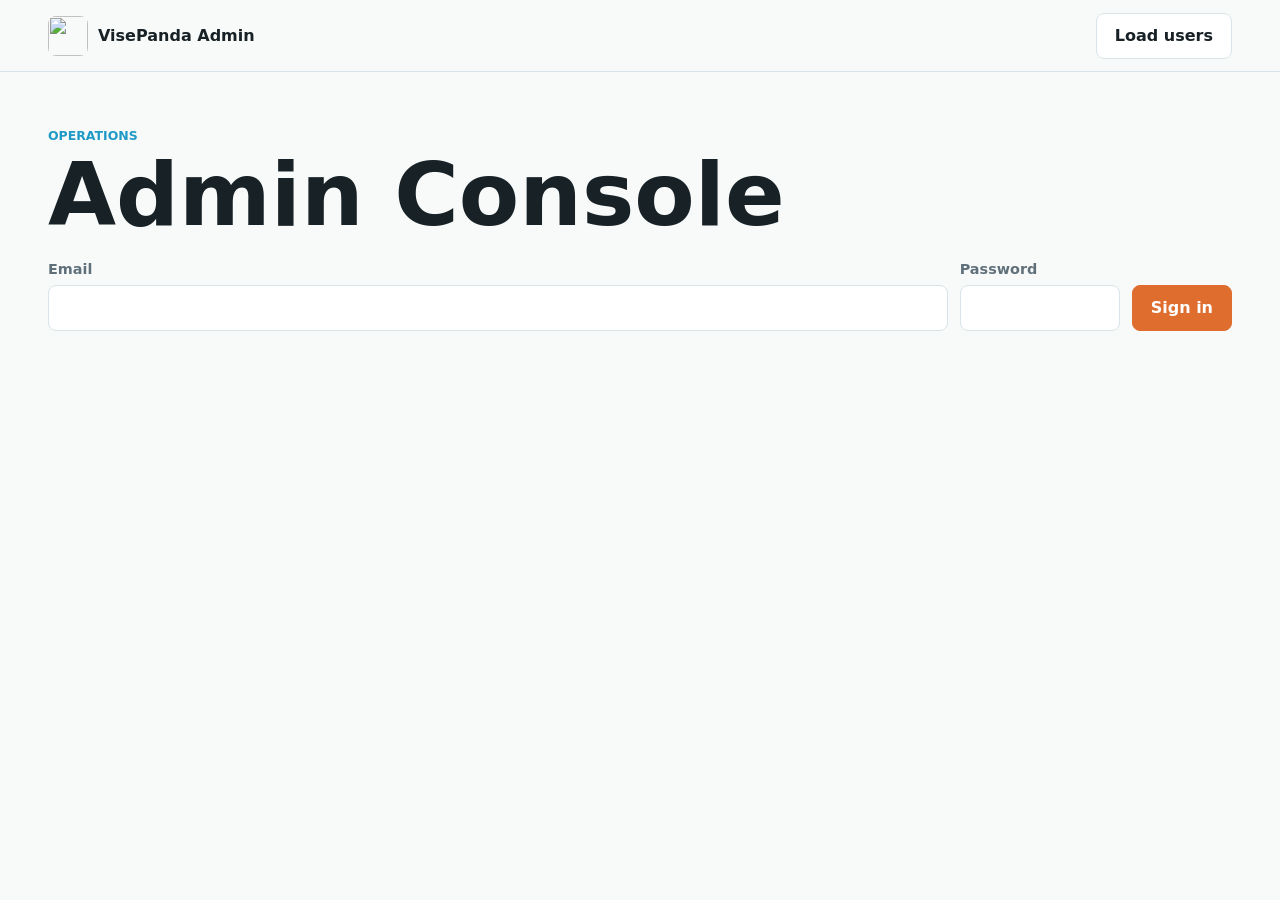
==== web/admin.html @ 230e05df "Polish mobile portrait experience" ====
<!doctype html>
<html lang="en">
  <head>
    <meta charset="utf-8">
    <meta name="viewport" content="width=device-width, initial-scale=1">
    <title>VisePanda Admin</title>
    <link rel="stylesheet" href="/web/app.css?v=20260621-mobile3">
  </head>
  <body>
    <header class="topbar">
      <a class="brand" href="/">
        <img src="/static/img/logo-panda.jpg" alt="">
        <span>VisePanda Admin</span>
      </a>
      <button class="secondary" id="loadUsers" type="button">Load users</button>
    </header>
    <main class="section">
      <div class="section__head">
        <p class="eyebrow">Operations</p>
        <h1>Admin Console</h1>
      </div>
      <form class="planner" id="adminLogin">
        <label>Email<input name="email" type="email" required></label>
        <label>Password<input name="password" type="password" required></label>
        <button class="primary" type="submit">Sign in</button>
      </form>
      <p class="muted" id="adminStatus"></p>
      <div class="trip-list" id="userList"></div>
    </main>
    <script>
      const adminState = { token: sessionStorage.getItem("vp_admin_token") || "" };
      const status = document.querySelector("#adminStatus");
      const list = document.querySelector("#userList");
      async function adminApi(path, options = {}) {
        const headers = { "Content-Type": "application/json", ...(options.headers || {}) };
        if (adminState.token) headers.Authorization = `Bearer ${adminState.token}`;
        const response = await fetch(path, { ...options, headers });
        const data = await response.json().catch(() => ({}));
        if (!response.ok) throw new Error(data.error?.message || "Request failed");
        return data;
      }
      function renderUsers(users) {
        list.replaceChildren(...users.map((user) => {
          const card = document.createElement("article");
          card.className = "trip-card";
          const title = document.createElement("h3");
          title.textContent = user.email;
          const meta = document.createElement("p");
          meta.className = "meta";
          meta.textContent = `${user.role} | ${user.name || "No name"}`;
          const button = document.createElement("button");
          button.className = "secondary";
          button.type = "button";
          button.textContent = "Delete";
          button.addEventListener("click", async () => {
            await adminApi(`/api/admin/users/${user.id}`, { method: "DELETE" });
            await loadUsers();
          });
          card.append(title, meta, button);
          return card;
        }));
      }
      async function loadUsers() {
        const data = await adminApi("/api/admin/users");
        renderUsers(data.users || []);
        status.textContent = "Users loaded.";
      }
      document.querySelector("#adminLogin").addEventListener("submit", async (event) => {
        event.preventDefault();
        const body = Object.fromEntries(new FormData(event.currentTarget).entries());
        const data = await adminApi("/api/auth/login", { method: "POST", body: JSON.stringify(body) });
        adminState.token = data.token;
        sessionStorage.setItem("vp_admin_token", data.token);
        status.textContent = "Signed in.";
        await loadUsers();
      });
      document.querySelector("#loadUsers").addEventListener("click", () => loadUsers().catch((error) => {
        status.textContent = error.message;
      }));
    </script>
  </body>
</html>
---- web/app.css ----
:root {
  --ink: #172126;
  --muted: #60707a;
  --line: #d9e4e8;
  --panel: #ffffff;
  --soft: #f4f8f9;
  --sky: #1f9ac7;
  --leaf: #2d8a63;
  --orange: #df6d2d;
  --orange-dark: #b9501f;
  --shadow: 0 18px 48px rgba(23, 33, 38, 0.12);
  color-scheme: light;
  font-family: Inter, ui-sans-serif, system-ui, -apple-system, BlinkMacSystemFont, "Segoe UI", sans-serif;
}

* {
  box-sizing: border-box;
}

body {
  margin: 0;
  background: #f7faf9;
  color: var(--ink);
  min-height: 100vh;
}

button,
input,
select,
textarea {
  font: inherit;
}

button {
  cursor: pointer;
  transition: background-color 180ms ease, border-color 180ms ease, color 180ms ease, box-shadow 180ms ease;
}

svg {
  width: 20px;
  height: 20px;
  fill: none;
  stroke: currentColor;
  stroke-width: 2;
  stroke-linecap: round;
  stroke-linejoin: round;
}

.topbar {
  position: sticky;
  top: 0;
  z-index: 20;
  display: grid;
  grid-template-columns: auto auto;
  align-items: center;
  justify-content: space-between;
  gap: 24px;
  min-height: 72px;
  padding: 12px clamp(18px, 4vw, 48px);
  background: rgba(247, 250, 249, 0.92);
  border-bottom: 1px solid var(--line);
  backdrop-filter: blur(16px);
}

.brand {
  display: inline-flex;
  align-items: center;
  gap: 10px;
  color: var(--ink);
  font-weight: 800;
  text-decoration: none;
}

.brand img {
  width: 40px;
  height: 40px;
  border-radius: 8px;
  object-fit: cover;
}

.nav {
  position: sticky;
  top: 72px;
  z-index: 19;
  display: flex;
  justify-content: center;
  gap: 6px;
  min-height: 58px;
  padding: 8px 18px;
  background: rgba(247, 250, 249, 0.92);
  border-bottom: 1px solid var(--line);
  backdrop-filter: blur(16px);
}

.nav__item,
.link-button {
  border: 0;
  background: transparent;
  color: var(--muted);
}

.nav__item {
  display: inline-flex;
  align-items: center;
  justify-content: center;
  gap: 8px;
  min-width: 78px;
  min-height: 42px;
  border-radius: 8px;
  font-weight: 700;
}

.nav__item svg {
  width: 18px;
  height: 18px;
}

.nav__item.is-active {
  background: #e6f2f5;
  color: #0b5d78;
}

.icon-button {
  display: inline-grid;
  place-items: center;
  width: 42px;
  height: 42px;
  border: 1px solid var(--line);
  border-radius: 8px;
  background: var(--panel);
  color: var(--ink);
}

.hero {
  display: grid;
  grid-template-columns: minmax(0, 1.08fr) minmax(360px, 0.92fr);
  gap: 0;
  min-height: calc(100vh - 116px);
  max-height: 760px;
  border-bottom: 1px solid var(--line);
  background: var(--panel);
}

.hero__media {
  min-height: 440px;
}

.hero__media img {
  width: 100%;
  height: 100%;
  object-fit: cover;
}

.hero__content {
  display: flex;
  flex-direction: column;
  justify-content: center;
  gap: 24px;
  padding: clamp(28px, 6vw, 72px);
}

.eyebrow {
  margin: 0 0 10px;
  color: var(--sky);
  font-size: 0.78rem;
  font-weight: 800;
  letter-spacing: 0;
  text-transform: uppercase;
}

h1,
h2,
h3,
p {
  margin-top: 0;
}

h1 {
  margin-bottom: 0;
  font-size: 5.5rem;
  line-height: 0.95;
  letter-spacing: 0;
}

h2 {
  margin-bottom: 0;
  font-size: 2rem;
  line-height: 1.1;
  letter-spacing: 0;
}

h3 {
  margin-bottom: 8px;
  font-size: 1.05rem;
}

.lead {
  max-width: 620px;
  color: #43545d;
  font-size: 1.12rem;
  line-height: 1.7;
}

.prompt-rail,
.chat-prompts {
  display: flex;
  flex-wrap: wrap;
  gap: 10px;
}

.prompt-rail button,
.chat-prompts button {
  min-height: 38px;
  border: 1px solid #cfe0e5;
  border-radius: 999px;
  padding: 0 14px;
  background: #f0f8f8;
  color: #195f74;
  font-weight: 800;
}

.prompt-rail button:hover,
.chat-prompts button:hover {
  border-color: var(--sky);
  background: #e4f3f6;
}

.planner,
.trip-form {
  display: grid;
  grid-template-columns: minmax(220px, 1fr) 160px auto;
  gap: 12px;
  align-items: end;
}

label {
  display: grid;
  gap: 8px;
  color: var(--muted);
  font-size: 0.9rem;
  font-weight: 700;
}

input,
select,
textarea {
  width: 100%;
  border: 1px solid var(--line);
  border-radius: 8px;
  background: #fff;
  color: var(--ink);
  outline: 0;
}

input,
select {
  height: 46px;
  padding: 0 14px;
}

textarea {
  min-height: 92px;
  padding: 14px;
  resize: vertical;
}

input:focus,
select:focus,
textarea:focus {
  border-color: var(--sky);
  box-shadow: 0 0 0 3px rgba(31, 154, 199, 0.16);
}

button:focus-visible,
a:focus-visible,
input:focus-visible,
select:focus-visible,
textarea:focus-visible {
  outline: 3px solid rgba(31, 154, 199, 0.34);
  outline-offset: 3px;
}

.primary,
.secondary {
  display: inline-flex;
  align-items: center;
  justify-content: center;
  gap: 8px;
  min-height: 46px;
  border-radius: 8px;
  padding: 0 18px;
  font-weight: 800;
}

.primary {
  border: 1px solid var(--orange);
  background: var(--orange);
  color: #fff;
}

.primary:hover {
  background: var(--orange-dark);
  border-color: var(--orange-dark);
}

.secondary {
  border: 1px solid var(--line);
  background: var(--panel);
  color: var(--ink);
}

.secondary:hover,
.icon-button:hover,
.tool-card:hover,
.city-card:hover,
.trip-card:hover {
  border-color: #b9d5dd;
  box-shadow: 0 12px 32px rgba(23, 33, 38, 0.1);
}

.section {
  padding: clamp(28px, 5vw, 56px) clamp(18px, 4vw, 48px);
}

.dashboard {
  display: grid;
  grid-template-columns: minmax(0, 1fr) minmax(280px, 360px);
  gap: 28px;
}

.section__head {
  margin-bottom: 24px;
}

.section__head.row {
  display: flex;
  align-items: end;
  justify-content: space-between;
  gap: 16px;
}

.search {
  max-width: 360px;
}

.city-strip,
.city-grid,
.tool-grid,
.trip-list {
  display: grid;
  gap: 16px;
}

.city-strip {
  grid-template-columns: repeat(4, minmax(0, 1fr));
}

.city-grid {
  grid-template-columns: repeat(auto-fill, minmax(240px, 1fr));
}

.city-card,
.tool-card,
.readiness,
.tool-detail,
.trip-card,
.chat-shell,
.auth-dialog {
  border: 1px solid var(--line);
  border-radius: 8px;
  background: var(--panel);
  box-shadow: 0 8px 24px rgba(23, 33, 38, 0.06);
}

.city-card {
  overflow: hidden;
}

.city-card img {
  width: 100%;
  aspect-ratio: 4 / 3;
  object-fit: cover;
  background: #dce8eb;
}

.city-card__body,
.tool-card,
.trip-card,
.tool-detail,
.readiness {
  padding: 18px;
}

.meta {
  color: var(--muted);
  font-size: 0.9rem;
  line-height: 1.55;
}

.tags {
  display: flex;
  flex-wrap: wrap;
  gap: 8px;
  margin-top: 14px;
}

.tag {
  border: 1px solid #c9dde4;
  border-radius: 999px;
  padding: 5px 9px;
  background: #eef7f8;
  color: #185b70;
  font-size: 0.78rem;
  font-weight: 700;
}

.readiness ul {
  display: grid;
  gap: 14px;
  margin: 18px 0 0;
  padding: 0;
  list-style: none;
}

.readiness li {
  display: grid;
  grid-template-columns: 18px 1fr;
  gap: 10px;
  align-items: center;
  color: #43545d;
}

.readiness span {
  width: 18px;
  height: 18px;
  border-radius: 6px;
  background: var(--leaf);
}

.chat-shell {
  display: grid;
  grid-template-rows: auto minmax(0, 1fr) auto;
  min-height: 560px;
  overflow: hidden;
}

.chat-prompts {
  padding: 14px 16px;
  border-bottom: 1px solid var(--line);
  background: #fff;
}

.chat-log {
  display: flex;
  flex-direction: column;
  gap: 14px;
  min-height: 400px;
  max-height: 58vh;
  overflow: auto;
  padding: 20px;
  background: var(--soft);
}

.message {
  max-width: min(760px, 92%);
  border: 1px solid var(--line);
  border-radius: 8px;
  padding: 14px 16px;
  background: #fff;
}

.message.is-user {
  align-self: flex-end;
  border-color: #f0c2a7;
  background: #fff5ef;
}

.message span {
  display: block;
  margin-bottom: 6px;
  color: var(--muted);
  font-size: 0.78rem;
  font-weight: 800;
  text-transform: uppercase;
}

.message p {
  margin: 0;
  line-height: 1.65;
  white-space: pre-wrap;
}

.chat-form {
  display: grid;
  grid-template-columns: 1fr auto;
  gap: 12px;
  padding: 16px;
  border-top: 1px solid var(--line);
  background: #fff;
}

.tool-grid {
  grid-template-columns: repeat(auto-fill, minmax(220px, 1fr));
}

.tool-card {
  text-align: left;
}

.tool-card button {
  margin-top: 12px;
}

.tool-detail {
  margin-top: 18px;
}

.trip-form {
  grid-template-columns: minmax(180px, 1fr) minmax(180px, 1fr) 150px 150px auto;
  margin-bottom: 18px;
}

.trip-list {
  grid-template-columns: repeat(auto-fill, minmax(240px, 1fr));
}

.muted {
  color: var(--muted);
}

.auth-dialog {
  width: min(520px, calc(100vw - 32px));
  padding: 0;
}

.auth-dialog::backdrop {
  background: rgba(23, 33, 38, 0.36);
}

.dialog-close {
  display: flex;
  justify-content: flex-end;
  padding: 12px;
}

.auth-layout {
  display: grid;
  gap: 18px;
  padding: 0 24px 24px;
}

.auth-form,
.profile-form {
  display: grid;
  gap: 12px;
}

.link-button {
  min-height: 40px;
  font-weight: 800;
}

.is-hidden {
  display: none !important;
}

@media (max-width: 920px) {
  .topbar {
    grid-template-columns: auto auto;
  }

  .nav {
    justify-content: flex-start;
    overflow-x: auto;
  }

  .hero,
  .dashboard {
    grid-template-columns: 1fr;
    max-height: none;
  }

  .hero__media {
    min-height: 320px;
  }

  .planner,
  .trip-form,
  .chat-form {
    grid-template-columns: 1fr;
  }

  .city-strip {
    grid-template-columns: repeat(2, minmax(0, 1fr));
  }
}

@media (max-width: 560px) {
  body {
    padding-bottom: calc(82px + env(safe-area-inset-bottom));
  }

  main {
    overflow-x: hidden;
  }

  .topbar {
    min-height: 58px;
    padding: 9px 14px;
  }

  .brand span {
    display: inline;
    font-size: 0.98rem;
  }

  .brand img {
    width: 36px;
    height: 36px;
  }

  .nav {
    position: fixed;
    top: auto;
    right: 12px;
    bottom: calc(10px + env(safe-area-inset-bottom));
    left: 12px;
    z-index: 30;
    display: grid;
    grid-template-columns: repeat(5, minmax(0, 1fr));
    gap: 2px;
    min-height: 66px;
    padding: 6px;
    overflow: visible;
    border: 1px solid rgba(185, 213, 221, 0.92);
    border-radius: 18px;
    background: rgba(255, 255, 255, 0.94);
    box-shadow: 0 18px 44px rgba(23, 33, 38, 0.2);
    backdrop-filter: blur(18px);
  }

  .nav__item {
    flex-direction: column;
    gap: 3px;
    min-width: 0;
    min-height: 54px;
    border-radius: 12px;
    font-size: 0.72rem;
  }

  .nav__item svg {
    width: 19px;
    height: 19px;
  }

  .icon-button {
    width: 40px;
    height: 40px;
  }

  .hero {
    display: flex;
    flex-direction: column;
    min-height: auto;
  }

  .hero__media {
    min-height: 0;
    height: 122px;
  }

  .hero__content {
    gap: 12px;
    padding: 16px 16px 18px;
  }

  h1 {
    font-size: 2.32rem;
  }

  h2 {
    font-size: 1.55rem;
  }

  .lead {
    font-size: 1rem;
    line-height: 1.45;
    display: -webkit-box;
    overflow: hidden;
    -webkit-box-orient: vertical;
    -webkit-line-clamp: 3;
  }

  .prompt-rail,
  .chat-prompts {
    flex-wrap: nowrap;
    margin-right: -16px;
    margin-left: -16px;
    padding-right: 16px;
    padding-left: 16px;
    overflow-x: auto;
    scrollbar-width: none;
  }

  .prompt-rail::-webkit-scrollbar,
  .chat-prompts::-webkit-scrollbar {
    display: none;
  }

  .prompt-rail button,
  .chat-prompts button {
    flex: 0 0 auto;
    min-height: 38px;
    white-space: nowrap;
  }

  .planner {
    grid-template-columns: minmax(0, 1fr) auto;
    gap: 10px;
    padding: 10px;
    border: 1px solid var(--line);
    border-radius: 8px;
    background: #fff;
    box-shadow: 0 10px 26px rgba(23, 33, 38, 0.08);
  }

  .planner label:first-child {
    grid-column: 1 / -1;
  }

  .planner .primary {
    min-width: 112px;
  }

  input,
  select {
    height: 44px;
  }

  .section {
    padding: 28px 16px;
  }

  .section__head.row {
    display: grid;
    align-items: start;
  }

  .search {
    max-width: none;
  }

  .city-strip {
    display: flex;
    margin-right: -16px;
    overflow-x: auto;
    padding: 0 16px 8px 0;
    scroll-snap-type: x mandatory;
    scrollbar-width: none;
  }

  .city-strip::-webkit-scrollbar {
    display: none;
  }

  .city-strip .city-card {
    flex: 0 0 82%;
    scroll-snap-align: start;
  }

  .city-grid,
  .tool-grid,
  .trip-list {
    grid-template-columns: 1fr;
  }

  .city-card img {
    aspect-ratio: 16 / 10;
  }

  .city-card__body,
  .tool-card,
  .trip-card,
  .tool-detail,
  .readiness {
    padding: 15px;
  }

  .tags {
    gap: 6px;
  }

  .tag {
    max-width: 100%;
    overflow: hidden;
    text-overflow: ellipsis;
    white-space: nowrap;
  }

  .chat-shell {
    min-height: calc(100dvh - 176px);
  }

  .chat-log {
    min-height: 320px;
    max-height: none;
    padding: 14px;
  }

  .message {
    max-width: 94%;
    padding: 12px 13px;
  }

  .chat-form {
    position: sticky;
    bottom: calc(82px + env(safe-area-inset-bottom));
    grid-template-columns: 1fr;
    padding: 12px;
    box-shadow: 0 -10px 26px rgba(23, 33, 38, 0.08);
  }

  .chat-form textarea {
    min-height: 76px;
  }

  body[data-view="chat"] {
    overflow: hidden;
  }

  body[data-view="chat"] main {
    height: calc(100dvh - 58px - 92px - env(safe-area-inset-bottom));
    overflow: hidden;
  }

  body[data-view="chat"] .workspace[data-view-panel="chat"] {
    display: grid !important;
    grid-template-rows: auto minmax(0, 1fr);
    height: 100%;
    padding: 24px 16px 0;
    overflow: hidden;
  }

  body[data-view="chat"] .workspace[data-view-panel="chat"] .section__head {
    margin-bottom: 16px;
  }

  body[data-view="chat"] .chat-shell {
    min-height: 0;
    height: 100%;
  }

  body[data-view="chat"] .chat-log {
    min-height: 0;
    height: auto;
  }

  body[data-view="chat"] .chat-form {
    position: static;
  }

  .trip-form {
    gap: 10px;
    padding: 12px;
    border: 1px solid var(--line);
    border-radius: 8px;
    background: #fff;
  }

  .auth-dialog {
    width: calc(100vw - 24px);
    max-height: calc(100dvh - 34px);
  }

  .auth-layout {
    padding: 0 16px 18px;
  }
}

@media (prefers-reduced-motion: reduce) {
  *,
  *::before,
  *::after {
    scroll-behavior: auto !important;
    transition-duration: 0.01ms !important;
  }
}
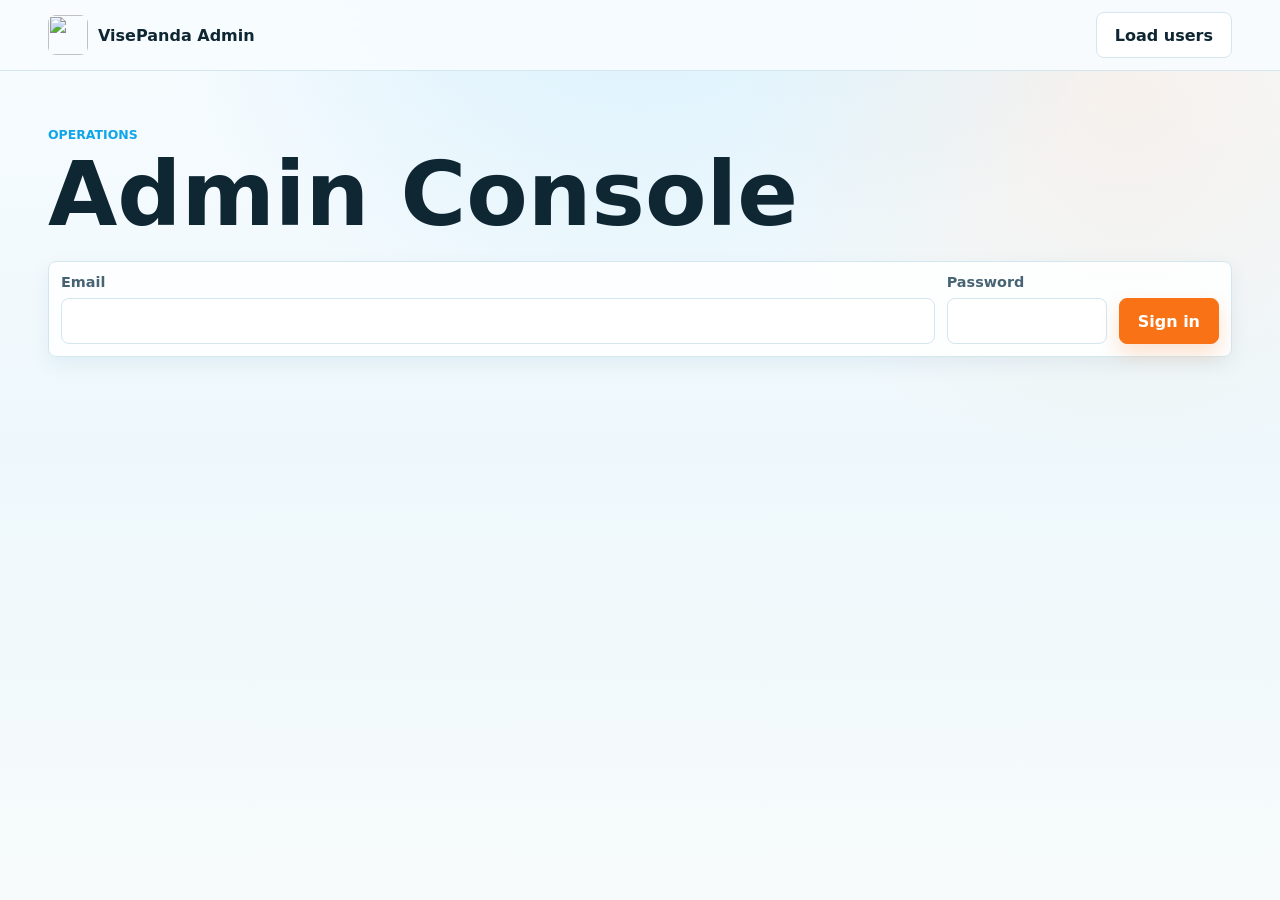
==== commit 852eb703: "Simplify AI-first Ask screen" ====
--- a/web/admin.html
+++ b/web/admin.html
@@ -4,7 +4,7 @@
     <meta charset="utf-8">
     <meta name="viewport" content="width=device-width, initial-scale=1">
     <title>VisePanda Admin</title>
-    <link rel="stylesheet" href="/web/app.css?v=20260621-mobile3">
+    <link rel="stylesheet" href="/web/app.css?v=20260623-v612-simple-chat">
   </head>
   <body>
     <header class="topbar">
--- a/web/app.css
+++ b/web/app.css
@@ -1,27 +1,63 @@
 :root {
-  --ink: #172126;
-  --muted: #60707a;
-  --line: #d9e4e8;
-  --panel: #ffffff;
-  --soft: #f4f8f9;
-  --sky: #1f9ac7;
-  --leaf: #2d8a63;
-  --orange: #df6d2d;
-  --orange-dark: #b9501f;
-  --shadow: 0 18px 48px rgba(23, 33, 38, 0.12);
+  --bg: #eef8fc;
+  --bg-elevated: #f8fcff;
+  --surface: #ffffff;
+  --surface-soft: #f3f9fc;
+  --surface-tint: #dff4fb;
+  --text: #0f2633;
+  --text-muted: #486474;
+  --text-subtle: #6f8794;
+  --border: #d4e6ee;
+  --border-strong: #a9cedc;
+  --brand: #0ea5e9;
+  --brand-strong: #075985;
+  --accent: #f97316;
+  --accent-strong: #c2410c;
+  --success: #2d8a63;
+  --warning: #b7791f;
+  --danger: #b42318;
+  --radius: 8px;
+  --shadow-soft: 0 8px 20px rgba(7, 89, 133, 0.07);
+  --shadow-raised: 0 16px 34px rgba(7, 89, 133, 0.12);
+  --shadow-sticky: 0 18px 44px rgba(23, 33, 38, 0.2);
+  --focus-ring: 0 0 0 3px rgba(14, 165, 233, 0.2);
+  --space-1: 6px;
+  --space-2: 10px;
+  --space-3: 14px;
+  --space-4: 18px;
+  --space-5: 24px;
+  --space-6: 32px;
+  --ink: var(--text);
+  --muted: var(--text-muted);
+  --line: var(--border);
+  --panel: var(--surface);
+  --soft: var(--surface-soft);
+  --sky: var(--brand);
+  --leaf: var(--success);
+  --orange: var(--accent);
+  --orange-dark: var(--accent-strong);
+  --shadow: var(--shadow-raised);
   color-scheme: light;
-  font-family: Inter, ui-sans-serif, system-ui, -apple-system, BlinkMacSystemFont, "Segoe UI", sans-serif;
+  font-family: "Plus Jakarta Sans", Inter, ui-sans-serif, system-ui, -apple-system, BlinkMacSystemFont, "Segoe UI", sans-serif;
 }
 
 * {
   box-sizing: border-box;
 }
 
+html {
+  overflow-x: hidden;
+}
+
 body {
   margin: 0;
-  background: #f7faf9;
+  background:
+    radial-gradient(circle at 50% -12rem, rgba(14, 165, 233, 0.18), transparent 34rem),
+    radial-gradient(circle at 88% 6rem, rgba(249, 115, 22, 0.08), transparent 24rem),
+    linear-gradient(180deg, #f8fcff 0%, var(--bg) 28rem, #f7fbfb 100%);
   color: var(--ink);
-  min-height: 100vh;
+  min-height: 100dvh;
+  overflow-x: hidden;
 }
 
 button,
@@ -33,7 +69,16 @@
 
 button {
   cursor: pointer;
-  transition: background-color 180ms ease, border-color 180ms ease, color 180ms ease, box-shadow 180ms ease;
+  transition: background-color 180ms ease, border-color 180ms ease, color 180ms ease, box-shadow 180ms ease, transform 180ms ease;
+}
+
+button:active:not(:disabled) {
+  transform: translateY(1px);
+}
+
+button:disabled {
+  cursor: progress;
+  opacity: 0.72;
 }
 
 svg {
@@ -55,11 +100,34 @@
   align-items: center;
   justify-content: space-between;
   gap: 24px;
-  min-height: 72px;
+  min-height: 68px;
   padding: 12px clamp(18px, 4vw, 48px);
-  background: rgba(247, 250, 249, 0.92);
+  background: rgba(248, 252, 255, 0.9);
   border-bottom: 1px solid var(--line);
   backdrop-filter: blur(16px);
+}
+
+.topbar__actions {
+  display: inline-flex;
+  align-items: center;
+  gap: 10px;
+}
+
+.topbar-link {
+  min-height: 38px;
+  border: 1px solid var(--line);
+  border-radius: var(--radius);
+  padding: 0 14px;
+  background: rgba(255, 255, 255, 0.72);
+  color: var(--text-muted);
+  font-weight: 800;
+}
+
+.topbar-link:hover,
+.topbar-link[aria-current="page"] {
+  border-color: var(--border-strong);
+  background: var(--surface);
+  color: var(--brand-strong);
 }
 
 .brand {
@@ -80,16 +148,17 @@
 
 .nav {
   position: sticky;
-  top: 72px;
+  top: 68px;
   z-index: 19;
   display: flex;
   justify-content: center;
   gap: 6px;
-  min-height: 58px;
+  min-height: 56px;
   padding: 8px 18px;
-  background: rgba(247, 250, 249, 0.92);
+  background: rgba(248, 252, 255, 0.9);
   border-bottom: 1px solid var(--line);
   backdrop-filter: blur(16px);
+  transition: opacity 180ms ease, transform 180ms ease;
 }
 
 .nav__item,
@@ -100,6 +169,7 @@
 }
 
 .nav__item {
+  position: relative;
   display: inline-flex;
   align-items: center;
   justify-content: center;
@@ -116,8 +186,20 @@
 }
 
 .nav__item.is-active {
-  background: #e6f2f5;
-  color: #0b5d78;
+  background: #e0f4fd;
+  color: var(--brand-strong);
+  box-shadow: inset 0 0 0 1px rgba(14, 165, 233, 0.2);
+}
+
+.nav__item.is-active::after {
+  position: absolute;
+  right: 14px;
+  bottom: 6px;
+  left: 14px;
+  height: 2px;
+  border-radius: 999px;
+  background: var(--accent);
+  content: "";
 }
 
 .icon-button {
@@ -126,23 +208,30 @@
   width: 42px;
   height: 42px;
   border: 1px solid var(--line);
-  border-radius: 8px;
+  border-radius: var(--radius);
   background: var(--panel);
   color: var(--ink);
 }
 
 .hero {
   display: grid;
-  grid-template-columns: minmax(0, 1.08fr) minmax(360px, 0.92fr);
-  gap: 0;
-  min-height: calc(100vh - 116px);
-  max-height: 760px;
+  grid-template-columns: minmax(0, 1fr);
+  gap: clamp(18px, 4vw, 48px);
+  align-items: center;
+  min-height: auto;
+  padding: clamp(28px, 5vw, 62px) clamp(18px, 4vw, 48px);
   border-bottom: 1px solid var(--line);
-  background: var(--panel);
+  background: transparent;
 }
 
 .hero__media {
-  min-height: 440px;
+  position: relative;
+  min-height: 430px;
+  overflow: hidden;
+  border: 1px solid rgba(169, 206, 220, 0.82);
+  border-radius: var(--radius);
+  background: var(--surface);
+  box-shadow: var(--shadow-raised);
 }
 
 .hero__media img {
@@ -151,12 +240,34 @@
   object-fit: cover;
 }
 
+.hero__media-note {
+  position: absolute;
+  right: 16px;
+  bottom: 16px;
+  left: 16px;
+  display: grid;
+  gap: 4px;
+  border: 1px solid rgba(255, 255, 255, 0.66);
+  border-radius: var(--radius);
+  padding: 14px;
+  background: rgba(255, 255, 255, 0.88);
+  color: var(--text);
+  box-shadow: var(--shadow-soft);
+  backdrop-filter: blur(14px);
+}
+
+.hero__media-note span {
+  color: var(--text-muted);
+  font-size: 0.86rem;
+  line-height: 1.45;
+}
+
 .hero__content {
   display: flex;
   flex-direction: column;
   justify-content: center;
-  gap: 24px;
-  padding: clamp(28px, 6vw, 72px);
+  gap: 18px;
+  padding: 0;
 }
 
 .eyebrow {
@@ -177,7 +288,7 @@
 
 h1 {
   margin-bottom: 0;
-  font-size: 5.5rem;
+  font-size: 5.6rem;
   line-height: 0.95;
   letter-spacing: 0;
 }
@@ -201,26 +312,56 @@
   line-height: 1.7;
 }
 
+.home-snapshot {
+  display: grid;
+  grid-template-columns: repeat(3, minmax(0, 1fr));
+  gap: 10px;
+}
+
+.home-snapshot article {
+  display: grid;
+  gap: 4px;
+  min-height: 78px;
+  border: 1px solid var(--line);
+  border-radius: var(--radius);
+  padding: 14px;
+  background: rgba(255, 255, 255, 0.78);
+  box-shadow: var(--shadow-soft);
+}
+
+.home-snapshot strong {
+  color: var(--brand-strong);
+}
+
+.home-snapshot span {
+  color: var(--text-muted);
+  font-size: 0.83rem;
+  line-height: 1.35;
+}
+
 .prompt-rail,
-.chat-prompts {
+.chat-prompts,
+.quick-chips {
   display: flex;
   flex-wrap: wrap;
   gap: 10px;
 }
 
 .prompt-rail button,
-.chat-prompts button {
+.chat-prompts button,
+.quick-chips button {
   min-height: 38px;
   border: 1px solid #cfe0e5;
   border-radius: 999px;
   padding: 0 14px;
-  background: #f0f8f8;
-  color: #195f74;
+  background: #f7fcff;
+  color: var(--brand-strong);
   font-weight: 800;
 }
 
 .prompt-rail button:hover,
-.chat-prompts button:hover {
+.chat-prompts button:hover,
+.quick-chips button:hover {
   border-color: var(--sky);
   background: #e4f3f6;
 }
@@ -231,6 +372,14 @@
   grid-template-columns: minmax(220px, 1fr) 160px auto;
   gap: 12px;
   align-items: end;
+}
+
+.planner {
+  border: 1px solid var(--border);
+  border-radius: var(--radius);
+  padding: 12px;
+  background: rgba(255, 255, 255, 0.88);
+  box-shadow: var(--shadow-soft);
 }
 
 label {
@@ -246,8 +395,8 @@
 textarea {
   width: 100%;
   border: 1px solid var(--line);
-  border-radius: 8px;
-  background: #fff;
+  border-radius: var(--radius);
+  background: var(--surface);
   color: var(--ink);
   outline: 0;
 }
@@ -268,7 +417,7 @@
 select:focus,
 textarea:focus {
   border-color: var(--sky);
-  box-shadow: 0 0 0 3px rgba(31, 154, 199, 0.16);
+  box-shadow: var(--focus-ring);
 }
 
 button:focus-visible,
@@ -287,7 +436,7 @@
   justify-content: center;
   gap: 8px;
   min-height: 46px;
-  border-radius: 8px;
+  border-radius: var(--radius);
   padding: 0 18px;
   font-weight: 800;
 }
@@ -296,6 +445,7 @@
   border: 1px solid var(--orange);
   background: var(--orange);
   color: #fff;
+  box-shadow: 0 10px 20px rgba(249, 115, 22, 0.2);
 }
 
 .primary:hover {
@@ -314,12 +464,51 @@
 .tool-card:hover,
 .city-card:hover,
 .trip-card:hover {
-  border-color: #b9d5dd;
-  box-shadow: 0 12px 32px rgba(23, 33, 38, 0.1);
+  border-color: var(--border-strong);
+  box-shadow: var(--shadow-raised);
 }
 
 .section {
   padding: clamp(28px, 5vw, 56px) clamp(18px, 4vw, 48px);
+}
+
+.chat-hero {
+  position: relative;
+  min-height: calc(100dvh - 124px);
+  display: grid;
+  align-items: center;
+  padding-block: clamp(22px, 4vw, 42px);
+  overflow: hidden;
+  background:
+    linear-gradient(135deg, rgba(3, 14, 24, 0.94), rgba(5, 36, 52, 0.86) 52%, rgba(58, 18, 12, 0.76)),
+    url("/static/img/great-wall.jpg") center / cover;
+}
+
+.chat-hero::before {
+  position: absolute;
+  inset: 0;
+  background:
+    linear-gradient(90deg, rgba(125, 211, 252, 0.08) 1px, transparent 1px),
+    linear-gradient(180deg, rgba(125, 211, 252, 0.06) 1px, transparent 1px),
+    linear-gradient(180deg, rgba(3, 14, 24, 0.12), rgba(3, 14, 24, 0.72));
+  background-size: 72px 72px, 72px 72px, auto;
+  content: "";
+}
+
+.chat-hero::after {
+  position: absolute;
+  inset: auto 0 0;
+  height: 34%;
+  background:
+    repeating-linear-gradient(135deg, rgba(248, 113, 113, 0.12) 0 1px, transparent 1px 22px),
+    linear-gradient(180deg, transparent, rgba(2, 8, 18, 0.62));
+  content: "";
+  pointer-events: none;
+}
+
+.chat-hero > * {
+  position: relative;
+  z-index: 1;
 }
 
 .dashboard {
@@ -339,6 +528,22 @@
   gap: 16px;
 }
 
+.view-status {
+  min-height: 24px;
+  margin: -10px 0 18px;
+  color: var(--muted);
+  font-size: 0.9rem;
+  font-weight: 700;
+}
+
+.view-status[data-tone="error"] {
+  color: var(--danger);
+}
+
+.view-status[data-tone="success"] {
+  color: var(--success);
+}
+
 .search {
   max-width: 360px;
 }
@@ -364,12 +569,66 @@
 .readiness,
 .tool-detail,
 .trip-card,
-.chat-shell,
-.auth-dialog {
+.chat-shell {
   border: 1px solid var(--line);
-  border-radius: 8px;
+  border-radius: var(--radius);
   background: var(--panel);
-  box-shadow: 0 8px 24px rgba(23, 33, 38, 0.06);
+  box-shadow: var(--shadow-soft);
+}
+
+.city-card,
+.tool-card,
+.trip-card,
+.nav__item,
+.mobile-ask-fab {
+  cursor: pointer;
+}
+
+.empty-state,
+.skeleton-card {
+  border: 1px dashed var(--border-strong);
+  border-radius: var(--radius);
+  background: var(--surface);
+  padding: 18px;
+}
+
+.empty-state {
+  display: grid;
+  gap: 10px;
+  min-height: 168px;
+  align-content: center;
+}
+
+.empty-state h3,
+.empty-state p {
+  margin-bottom: 0;
+}
+
+.empty-state .secondary {
+  width: max-content;
+}
+
+.skeleton-card {
+  display: grid;
+  gap: 12px;
+}
+
+.skeleton-card span {
+  display: block;
+  height: 14px;
+  border-radius: 999px;
+  background: linear-gradient(90deg, #eef5f6, #dfecef, #eef5f6);
+  background-size: 220% 100%;
+  animation: shimmer 1.2s ease-in-out infinite;
+}
+
+.skeleton-card span:first-child {
+  height: 120px;
+  border-radius: var(--radius);
+}
+
+.skeleton-card span:last-child {
+  width: 62%;
 }
 
 .city-card {
@@ -391,10 +650,44 @@
   padding: 18px;
 }
 
+.city-card__body,
+.tool-card,
+.trip-card {
+  display: grid;
+  align-content: start;
+  gap: 10px;
+}
+
+.city-card__body h3,
+.tool-card h3,
+.trip-card h3 {
+  margin-bottom: 0;
+}
+
+.city-card__facts,
+.trip-card__facts {
+  display: flex;
+  flex-wrap: wrap;
+  gap: 6px;
+}
+
+.city-card__facts span,
+.trip-card__facts span {
+  min-height: 26px;
+  border: 1px solid #d9e8ec;
+  border-radius: 999px;
+  padding: 4px 8px;
+  background: var(--surface-soft);
+  color: var(--text-muted);
+  font-size: 0.78rem;
+  font-weight: 800;
+}
+
 .meta {
   color: var(--muted);
   font-size: 0.9rem;
   line-height: 1.55;
+  margin-bottom: 0;
 }
 
 .tags {
@@ -438,16 +731,179 @@
 }
 
 .chat-shell {
-  display: grid;
-  grid-template-rows: auto minmax(0, 1fr) auto;
-  min-height: 560px;
+  width: min(920px, 100%);
+  margin: 0 auto;
+  display: grid;
+  grid-template-rows: auto auto auto auto minmax(0, 1fr) auto;
+  min-height: min(680px, calc(100dvh - 176px));
   overflow: hidden;
+  border-color: rgba(219, 238, 245, 0.32);
+  background: rgba(255, 255, 255, 0.94);
+  box-shadow: 0 24px 70px rgba(2, 18, 28, 0.32);
+  backdrop-filter: blur(20px);
+}
+
+.chat-hero:not(.has-started) .chat-shell {
+  width: min(900px, calc(100vw - 36px));
+  grid-template-rows: auto auto;
+  min-height: auto;
+  border-color: rgba(180, 220, 232, 0.34);
+  background:
+    linear-gradient(180deg, rgba(255, 255, 255, 0.13), rgba(255, 255, 255, 0.07)),
+    rgba(4, 18, 30, 0.78);
+  box-shadow:
+    0 30px 90px rgba(0, 0, 0, 0.42),
+    inset 0 1px 0 rgba(255, 255, 255, 0.22);
+}
+
+.chat-welcome {
+  display: grid;
+  justify-items: center;
+  gap: 18px;
+  padding: clamp(24px, 5vw, 38px) 20px 20px;
+  text-align: center;
+  background:
+    radial-gradient(circle at 50% 0%, rgba(14, 165, 233, 0.16), transparent 18rem),
+    linear-gradient(180deg, #ffffff 0%, #f3faff 100%);
+}
+
+.chat-hero:not(.has-started) .chat-welcome {
+  gap: 18px;
+  padding: clamp(28px, 6vw, 58px) 24px 16px;
+  background: transparent;
+}
+
+.agent-mark {
+  display: inline-flex;
+  align-items: center;
+  gap: 12px;
+  text-align: left;
+}
+
+.agent-mark img {
+  width: 48px;
+  height: 48px;
+  border-radius: 50%;
+  object-fit: cover;
+  box-shadow: 0 0 0 4px rgba(14, 165, 233, 0.12);
+}
+
+.agent-mark strong,
+.agent-mark span {
+  display: block;
+}
+
+.agent-mark strong {
+  color: var(--text);
+  font-size: 1.05rem;
+}
+
+.chat-hero:not(.has-started) .agent-mark strong {
+  color: #f8fcff;
+}
+
+.agent-mark span {
+  color: var(--text-muted);
+  font-size: 0.86rem;
+  font-weight: 800;
+}
+
+.chat-hero:not(.has-started) .agent-mark span {
+  color: #a9d8e8;
+}
+
+.welcome-copy {
+  max-width: 620px;
+}
+
+.welcome-copy h1 {
+  margin-bottom: 12px;
+  font-size: clamp(2.1rem, 3.6rem, 4.2rem);
+  line-height: 0.98;
+}
+
+.chat-hero:not(.has-started) .welcome-copy h1 {
+  margin: 0;
+  color: #f8fcff;
+  font-size: 4.4rem;
+  font-weight: 800;
+  letter-spacing: 0;
+  text-shadow: 0 18px 46px rgba(0, 0, 0, 0.42);
+}
+
+.welcome-copy p {
+  margin-bottom: 0;
+  color: var(--text-muted);
+  font-size: 1rem;
+  line-height: 1.65;
+}
+
+.quick-chips {
+  justify-content: center;
+  max-width: 680px;
+}
+
+.chat-hero:not(.has-started) .quick-chips {
+  max-width: 620px;
+  gap: 8px;
+}
+
+.quick-chips button {
+  background: #fff;
+  box-shadow: 0 6px 14px rgba(7, 89, 133, 0.08);
+}
+
+.chat-hero:not(.has-started) .quick-chips button {
+  border-color: rgba(180, 220, 232, 0.32);
+  background: rgba(255, 255, 255, 0.09);
+  color: #dff7ff;
+  box-shadow: none;
+  backdrop-filter: blur(12px);
+}
+
+.chat-toolbar {
+  display: grid;
+  grid-template-columns: minmax(180px, 1.1fr) minmax(170px, 0.9fr) minmax(130px, 0.6fr);
+  gap: 12px;
+  padding: 16px;
+  border-bottom: 1px solid var(--line);
+  background: linear-gradient(180deg, #ffffff 0%, #f7fcff 100%);
 }
 
 .chat-prompts {
+  display: grid;
+  grid-template-columns: repeat(4, minmax(180px, 1fr));
+  gap: 12px;
   padding: 14px 16px;
   border-bottom: 1px solid var(--line);
-  background: #fff;
+  background: #eef8fc;
+}
+
+.fade-in {
+  animation: fadeSlideIn 320ms ease-out both;
+}
+
+.preset-group {
+  display: grid;
+  align-content: start;
+  gap: 8px;
+}
+
+.preset-group h3 {
+  margin: 0;
+  color: var(--text-muted);
+  font-size: 0.78rem;
+  text-transform: uppercase;
+}
+
+.chat-status {
+  display: grid;
+  align-items: center;
+  min-height: 40px;
+  margin: 0;
+  padding: 0 16px;
+  border-bottom: 1px solid var(--line);
+  background: var(--bg-elevated);
 }
 
 .chat-log {
@@ -455,10 +911,24 @@
   flex-direction: column;
   gap: 14px;
   min-height: 400px;
-  max-height: 58vh;
+  max-height: min(680px, calc(100dvh - 340px));
   overflow: auto;
   padding: 20px;
-  background: var(--soft);
+  background:
+    linear-gradient(180deg, rgba(255, 255, 255, 0.56), rgba(239, 248, 252, 0.88)),
+    var(--soft);
+}
+
+.chat-hero:not(.has-started) .chat-log {
+  display: none;
+}
+
+.chat-hero:not(.has-started) .chat-shell {
+  min-height: auto;
+}
+
+.chat-hero:not(.has-started) .chat-status {
+  display: none;
 }
 
 .message {
@@ -466,7 +936,7 @@
   border: 1px solid var(--line);
   border-radius: 8px;
   padding: 14px 16px;
-  background: #fff;
+  background: var(--surface);
 }
 
 .message.is-user {
@@ -496,7 +966,54 @@
   gap: 12px;
   padding: 16px;
   border-top: 1px solid var(--line);
-  background: #fff;
+  background: var(--surface);
+}
+
+.chat-hero:not(.has-started) .chat-form {
+  align-items: end;
+  gap: 12px;
+  margin: 0 18px 18px;
+  border: 1px solid rgba(180, 220, 232, 0.32);
+  border-radius: 14px;
+  padding: 12px;
+  background: rgba(255, 255, 255, 0.94);
+  box-shadow: 0 18px 44px rgba(0, 0, 0, 0.28);
+}
+
+.chat-hero:not(.has-started) .chat-form textarea {
+  min-height: 112px;
+  border: 0;
+  background: transparent;
+  color: #0f2633;
+  font-size: 1.05rem;
+  resize: none;
+  box-shadow: none;
+}
+
+.chat-hero:not(.has-started) .chat-form textarea::placeholder {
+  color: #668091;
+}
+
+.chat-hero:not(.has-started) .chat-form .primary {
+  width: 52px;
+  min-width: 52px;
+  min-height: 52px;
+  border-radius: 50%;
+  padding: 0;
+}
+
+.chat-hero:not(.has-started) .send-label {
+  position: absolute;
+  width: 1px;
+  height: 1px;
+  overflow: hidden;
+  clip: rect(0, 0, 0, 0);
+  white-space: nowrap;
+}
+
+.chat-form textarea:disabled {
+  background: #eef5f8;
+  color: var(--text-muted);
 }
 
 .tool-grid {
@@ -509,10 +1026,20 @@
 
 .tool-card button {
   margin-top: 12px;
+  justify-self: start;
 }
 
 .tool-detail {
   margin-top: 18px;
+}
+
+.tool-detail ul {
+  display: grid;
+  gap: 10px;
+  margin: 12px 0 0;
+  padding-left: 20px;
+  color: #43545d;
+  line-height: 1.55;
 }
 
 .trip-form {
@@ -529,6 +1056,10 @@
 }
 
 .auth-dialog {
+  border: 1px solid var(--line);
+  border-radius: var(--radius);
+  background: var(--panel);
+  box-shadow: var(--shadow);
   width: min(520px, calc(100vw - 32px));
   padding: 0;
 }
@@ -543,6 +1074,10 @@
   padding: 12px;
 }
 
+.sheet-handle {
+  display: none;
+}
+
 .auth-layout {
   display: grid;
   gap: 18px;
@@ -553,6 +1088,14 @@
 .profile-form {
   display: grid;
   gap: 12px;
+}
+
+.google-login {
+  text-decoration: none;
+}
+
+.mobile-ask-fab {
+  display: none;
 }
 
 .link-button {
@@ -560,8 +1103,129 @@
   font-weight: 800;
 }
 
+.toast {
+  position: fixed;
+  right: 18px;
+  bottom: 18px;
+  z-index: 60;
+  max-width: min(360px, calc(100vw - 36px));
+  min-height: 46px;
+  display: grid;
+  align-items: center;
+  border: 1px solid #bdd7de;
+  border-radius: var(--radius);
+  padding: 10px 14px;
+  background: var(--surface);
+  color: var(--ink);
+  box-shadow: var(--shadow);
+  opacity: 0;
+  pointer-events: none;
+  transform: translateY(10px);
+  transition: opacity 180ms ease, transform 180ms ease;
+}
+
+.toast.is-visible {
+  opacity: 1;
+  transform: translateY(0);
+}
+
+.toast[data-tone="error"] {
+  border-color: #f3b7b0;
+  color: #8f1f17;
+}
+
 .is-hidden {
   display: none !important;
+}
+
+@media (min-width: 1440px) {
+  .chat-shell {
+    width: min(1120px, calc(100vw - 180px));
+  }
+
+  .message {
+    max-width: min(880px, 92%);
+  }
+
+  .city-grid {
+    grid-template-columns: repeat(auto-fill, minmax(220px, 1fr));
+  }
+}
+
+@media (prefers-color-scheme: dark) {
+  :root {
+    --bg: #071721;
+    --bg-elevated: #0d2431;
+    --surface: #102a38;
+    --surface-soft: #0b1f2b;
+    --surface-tint: #123447;
+    --text: #ecf8ff;
+    --text-muted: #b7cfda;
+    --text-subtle: #8caab8;
+    --border: #244657;
+    --border-strong: #3d6f84;
+    --brand: #38bdf8;
+    --brand-strong: #7dd3fc;
+    --focus-ring: 0 0 0 3px rgba(56, 189, 248, 0.24);
+    color-scheme: dark;
+  }
+
+  body {
+    background:
+      radial-gradient(circle at 50% -12rem, rgba(14, 165, 233, 0.16), transparent 34rem),
+      linear-gradient(180deg, #06141d 0%, #071721 100%);
+  }
+
+  .topbar,
+  .nav {
+    background: rgba(7, 23, 33, 0.88);
+  }
+
+  .topbar-link {
+    background: rgba(16, 42, 56, 0.88);
+    color: var(--text-muted);
+  }
+
+  .topbar-link:hover,
+  .topbar-link[aria-current="page"] {
+    background: #16384a;
+    color: var(--text);
+  }
+
+  .chat-shell,
+  .chat-welcome,
+  .chat-toolbar,
+  .chat-status,
+  .chat-form,
+  .city-card,
+  .tool-card,
+  .trip-card,
+  .readiness,
+  .tool-detail,
+  .planner,
+  .auth-dialog,
+  .toast,
+  input,
+  select,
+  textarea {
+    background-color: var(--surface);
+    color: var(--text);
+  }
+
+  .chat-welcome {
+    background:
+      radial-gradient(circle at 50% 0%, rgba(56, 189, 248, 0.16), transparent 18rem),
+      linear-gradient(180deg, #102a38 0%, #0b1f2b 100%);
+  }
+
+  .message {
+    background: #123242;
+  }
+
+  .message.is-user {
+    border-color: rgba(249, 115, 22, 0.44);
+    background: #3a2418;
+  }
 }
 
 @media (max-width: 920px) {
@@ -597,7 +1261,7 @@
 
 @media (max-width: 560px) {
   body {
-    padding-bottom: calc(82px + env(safe-area-inset-bottom));
+    padding-bottom: calc(96px + env(safe-area-inset-bottom));
   }
 
   main {
@@ -607,6 +1271,7 @@
   .topbar {
     min-height: 58px;
     padding: 9px 14px;
+    border-bottom-color: rgba(212, 230, 238, 0.72);
   }
 
   .brand span {
@@ -623,19 +1288,19 @@
     position: fixed;
     top: auto;
     right: 12px;
-    bottom: calc(10px + env(safe-area-inset-bottom));
+    bottom: calc(8px + env(safe-area-inset-bottom));
     left: 12px;
     z-index: 30;
     display: grid;
-    grid-template-columns: repeat(5, minmax(0, 1fr));
+    grid-template-columns: repeat(4, minmax(0, 1fr));
     gap: 2px;
-    min-height: 66px;
+    min-height: 72px;
     padding: 6px;
     overflow: visible;
     border: 1px solid rgba(185, 213, 221, 0.92);
-    border-radius: 18px;
+    border-radius: 14px;
     background: rgba(255, 255, 255, 0.94);
-    box-shadow: 0 18px 44px rgba(23, 33, 38, 0.2);
+    box-shadow: var(--shadow-sticky);
     backdrop-filter: blur(18px);
   }
 
@@ -643,14 +1308,22 @@
     flex-direction: column;
     gap: 3px;
     min-width: 0;
-    min-height: 54px;
-    border-radius: 12px;
+    min-height: 60px;
+    border-radius: var(--radius);
     font-size: 0.72rem;
   }
 
   .nav__item svg {
-    width: 19px;
-    height: 19px;
+    width: 20px;
+    height: 20px;
+  }
+
+  .nav__item.is-active::after {
+    right: 50%;
+    bottom: 5px;
+    left: auto;
+    width: 18px;
+    transform: translateX(50%);
   }
 
   .icon-button {
@@ -659,23 +1332,30 @@
   }
 
   .hero {
-    display: flex;
-    flex-direction: column;
+    display: grid;
     min-height: auto;
+    padding: 16px 14px 20px;
+    gap: 14px;
+  }
+
+  .topbar-link {
+    min-height: 36px;
+    padding: 0 10px;
+    font-size: 0.82rem;
   }
 
   .hero__media {
     min-height: 0;
-    height: 122px;
+    height: 112px;
   }
 
   .hero__content {
     gap: 12px;
-    padding: 16px 16px 18px;
+    padding: 0;
   }
 
   h1 {
-    font-size: 2.32rem;
+    font-size: 2.42rem;
   }
 
   h2 {
@@ -691,37 +1371,137 @@
     -webkit-line-clamp: 3;
   }
 
+  .hero__media-note {
+    right: 10px;
+    bottom: 10px;
+    left: 10px;
+    padding: 10px;
+  }
+
+  .hero__media-note span {
+    display: none;
+  }
+
   .prompt-rail,
-  .chat-prompts {
+  .chat-prompts,
+  .quick-chips {
+    display: flex;
     flex-wrap: nowrap;
-    margin-right: -16px;
-    margin-left: -16px;
-    padding-right: 16px;
-    padding-left: 16px;
+    margin-right: -14px;
+    margin-left: -14px;
+    padding-right: 14px;
+    padding-left: 14px;
     overflow-x: auto;
     scrollbar-width: none;
   }
 
   .prompt-rail::-webkit-scrollbar,
-  .chat-prompts::-webkit-scrollbar {
+  .chat-toolbar::-webkit-scrollbar,
+  .chat-prompts::-webkit-scrollbar,
+  .quick-chips::-webkit-scrollbar {
     display: none;
   }
 
   .prompt-rail button,
-  .chat-prompts button {
+  .chat-prompts button,
+  .quick-chips button {
     flex: 0 0 auto;
     min-height: 38px;
     white-space: nowrap;
   }
 
+  .chat-hero {
+    min-height: calc(100dvh - 58px);
+    align-items: start;
+    padding: 14px 12px 102px;
+  }
+
+  .chat-shell {
+    min-height: calc(100dvh - 174px);
+    border-radius: 10px;
+  }
+
+  .chat-welcome {
+    gap: 14px;
+    padding: 22px 12px 14px;
+  }
+
+  .welcome-copy h1 {
+    font-size: 2.15rem;
+  }
+
+  .chat-hero:not(.has-started) .welcome-copy h1 {
+    font-size: 2.35rem;
+  }
+
+  .welcome-copy p {
+    font-size: 0.95rem;
+    line-height: 1.5;
+  }
+
+  .quick-chips {
+    justify-content: flex-start;
+    max-width: none;
+    width: auto;
+    margin-right: 0;
+    margin-left: 0;
+    padding-right: 0;
+    padding-left: 0;
+    flex-wrap: wrap;
+    overflow: visible;
+  }
+
+  .quick-chips button {
+    flex: 1 1 calc(50% - 8px);
+    min-width: 132px;
+  }
+
+  .chat-toolbar {
+    display: flex;
+    grid-template-columns: none;
+    align-items: stretch;
+    gap: 8px;
+    margin-right: -14px;
+    margin-left: -14px;
+    padding: 10px 14px;
+    overflow-x: auto;
+    scrollbar-width: none;
+  }
+
+  .chat-toolbar label {
+    flex: 0 0 72%;
+    min-width: 178px;
+    gap: 5px;
+    font-size: 0.76rem;
+    scroll-snap-align: start;
+  }
+
+  .chat-toolbar label:first-child {
+    grid-column: auto;
+  }
+
+  .chat-toolbar select {
+    height: 40px;
+    padding: 0 10px;
+  }
+
+  .preset-group {
+    flex: 0 0 78%;
+  }
+
+  .preset-group button {
+    width: 100%;
+    justify-content: flex-start;
+    min-height: 34px;
+    padding: 8px 10px;
+    white-space: normal;
+    text-align: left;
+  }
+
   .planner {
-    grid-template-columns: minmax(0, 1fr) auto;
+    grid-template-columns: 1fr;
     gap: 10px;
     padding: 10px;
-    border: 1px solid var(--line);
-    border-radius: 8px;
-    background: #fff;
-    box-shadow: 0 10px 26px rgba(23, 33, 38, 0.08);
   }
 
   .planner label:first-child {
@@ -729,7 +1509,23 @@
   }
 
   .planner .primary {
-    min-width: 112px;
+    min-width: 0;
+    padding: 0 12px;
+    width: 100%;
+  }
+
+  .home-snapshot {
+    grid-template-columns: repeat(3, minmax(0, 1fr));
+    gap: 8px;
+  }
+
+  .home-snapshot article {
+    min-height: 68px;
+    padding: 10px;
+  }
+
+  .home-snapshot span {
+    font-size: 0.74rem;
   }
 
   input,
@@ -738,7 +1534,7 @@
   }
 
   .section {
-    padding: 28px 16px;
+    padding: 26px 14px;
   }
 
   .section__head.row {
@@ -752,9 +1548,9 @@
 
   .city-strip {
     display: flex;
-    margin-right: -16px;
+    margin-right: -14px;
     overflow-x: auto;
-    padding: 0 16px 8px 0;
+    padding: 0 14px 8px 0;
     scroll-snap-type: x mandatory;
     scrollbar-width: none;
   }
@@ -764,7 +1560,7 @@
   }
 
   .city-strip .city-card {
-    flex: 0 0 82%;
+    flex: 0 0 84%;
     scroll-snap-align: start;
   }
 
@@ -797,12 +1593,8 @@
     white-space: nowrap;
   }
 
-  .chat-shell {
-    min-height: calc(100dvh - 176px);
-  }
-
   .chat-log {
-    min-height: 320px;
+    min-height: 220px;
     max-height: none;
     padding: 14px;
   }
@@ -814,7 +1606,7 @@
 
   .chat-form {
     position: sticky;
-    bottom: calc(82px + env(safe-area-inset-bottom));
+    bottom: calc(90px + env(safe-area-inset-bottom));
     grid-template-columns: 1fr;
     padding: 12px;
     box-shadow: 0 -10px 26px rgba(23, 33, 38, 0.08);
@@ -825,55 +1617,107 @@
   }
 
   body[data-view="chat"] {
-    overflow: hidden;
+    overflow: auto;
   }
 
   body[data-view="chat"] main {
-    height: calc(100dvh - 58px - 92px - env(safe-area-inset-bottom));
-    overflow: hidden;
+    height: auto;
+    overflow: visible;
   }
 
   body[data-view="chat"] .workspace[data-view-panel="chat"] {
     display: grid !important;
-    grid-template-rows: auto minmax(0, 1fr);
-    height: 100%;
-    padding: 24px 16px 0;
-    overflow: hidden;
-  }
-
-  body[data-view="chat"] .workspace[data-view-panel="chat"] .section__head {
-    margin-bottom: 16px;
+    height: auto;
+    min-height: calc(100dvh - 58px);
+    overflow: visible;
   }
 
   body[data-view="chat"] .chat-shell {
     min-height: 0;
-    height: 100%;
+    height: calc(100dvh - 174px);
+    overflow: hidden;
   }
 
   body[data-view="chat"] .chat-log {
     min-height: 0;
     height: auto;
+    overflow: auto;
   }
 
   body[data-view="chat"] .chat-form {
+    min-height: 148px;
     position: static;
+  }
+
+  body[data-view="chat"].is-chat-composing .nav {
+    opacity: 0;
+    pointer-events: none;
+    transform: translateY(calc(100% + 24px));
   }
 
   .trip-form {
     gap: 10px;
     padding: 12px;
     border: 1px solid var(--line);
-    border-radius: 8px;
-    background: #fff;
+    border-radius: var(--radius);
+    background: var(--surface);
   }
 
   .auth-dialog {
-    width: calc(100vw - 24px);
+    position: fixed;
+    inset: auto 8px calc(8px + env(safe-area-inset-bottom)) 8px;
+    width: auto;
+    max-width: none;
     max-height: calc(100dvh - 34px);
+    margin: 0;
+    border-radius: var(--radius);
+    overflow: auto;
+  }
+
+  .sheet-handle {
+    display: block;
+    width: 44px;
+    height: 5px;
+    margin: 10px auto 0;
+    border-radius: 999px;
+    background: #c9d9de;
+  }
+
+  .dialog-close {
+    padding: 6px 10px 0;
   }
 
   .auth-layout {
     padding: 0 16px 18px;
+  }
+
+  .toast {
+    right: 14px;
+    bottom: calc(102px + env(safe-area-inset-bottom));
+    left: 14px;
+    max-width: none;
+  }
+
+  .mobile-ask-fab {
+    position: fixed;
+    right: 18px;
+    bottom: calc(92px + env(safe-area-inset-bottom));
+    z-index: 29;
+    display: inline-flex;
+    align-items: center;
+    gap: 8px;
+    min-height: 48px;
+    border: 1px solid rgba(249, 115, 22, 0.86);
+    border-radius: 999px;
+    padding: 0 16px;
+    background: var(--accent);
+    color: #fff;
+    font-weight: 800;
+    box-shadow: 0 14px 28px rgba(194, 65, 12, 0.22);
+  }
+
+  body[data-view="chat"] .mobile-ask-fab {
+    display: none;
   }
 }
 
@@ -882,6 +1726,30 @@
   *::before,
   *::after {
     scroll-behavior: auto !important;
+    animation-duration: 0.01ms !important;
+    animation-iteration-count: 1 !important;
     transition-duration: 0.01ms !important;
   }
 }
+
+@keyframes shimmer {
+  0% {
+    background-position: 120% 0;
+  }
+
+  100% {
+    background-position: -120% 0;
+  }
+}
+
+@keyframes fadeSlideIn {
+  from {
+    opacity: 0;
+    transform: translateY(-8px);
+  }
+
+  to {
+    opacity: 1;
+    transform: translateY(0);
+  }
+}
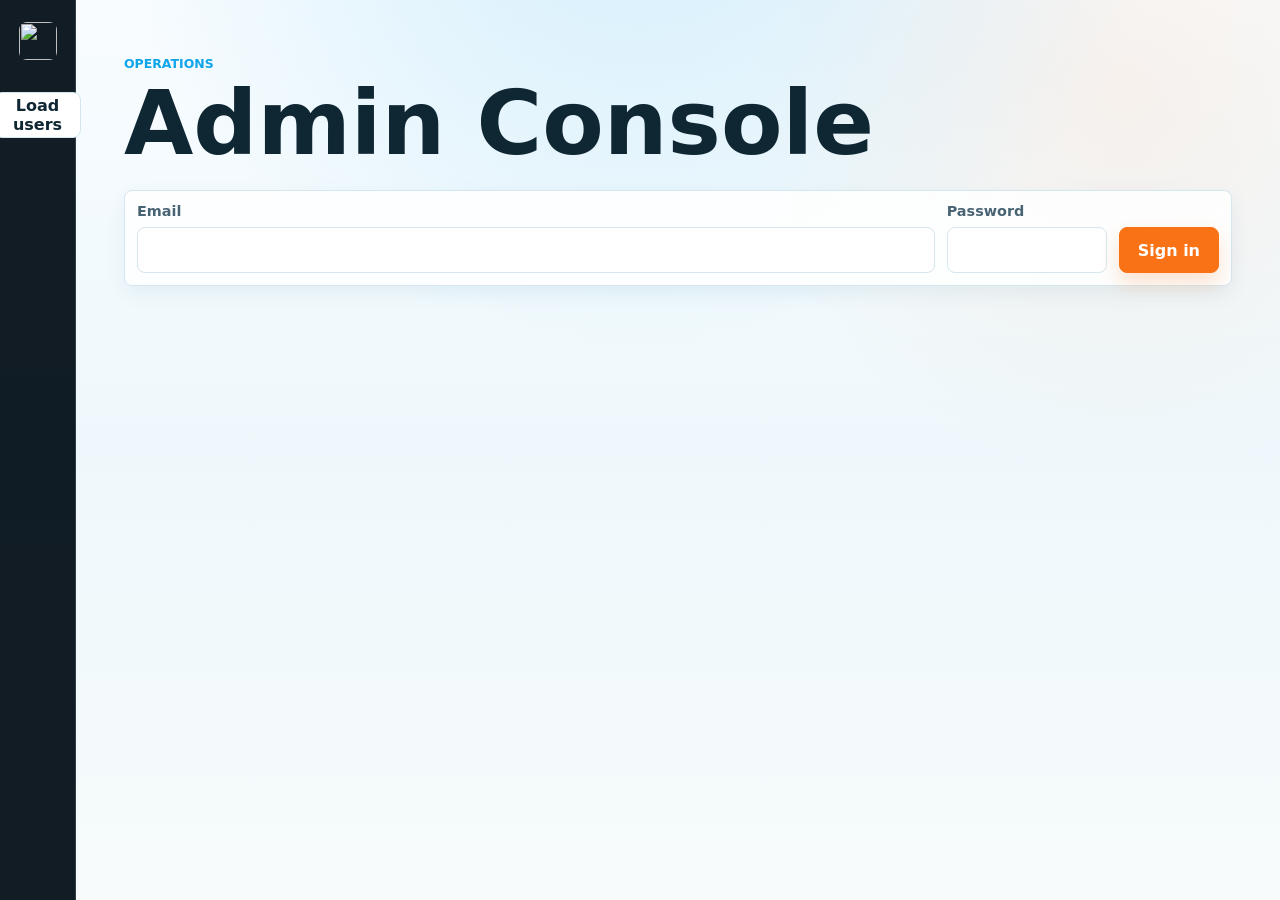
==== commit 47e2db43: "Move app navigation to icon rail" ====
--- a/web/admin.html
+++ b/web/admin.html
@@ -4,7 +4,7 @@
     <meta charset="utf-8">
     <meta name="viewport" content="width=device-width, initial-scale=1">
     <title>VisePanda Admin</title>
-    <link rel="stylesheet" href="/web/app.css?v=20260623-v612-simple-chat">
+    <link rel="stylesheet" href="/web/app.css?v=20260623-v613-left-rail-chat2">
   </head>
   <body>
     <header class="topbar">
--- a/web/app.css
+++ b/web/app.css
@@ -744,16 +744,13 @@
 }
 
 .chat-hero:not(.has-started) .chat-shell {
-  width: min(900px, calc(100vw - 36px));
+  width: min(860px, calc(100vw - 36px));
   grid-template-rows: auto auto;
   min-height: auto;
-  border-color: rgba(180, 220, 232, 0.34);
-  background:
-    linear-gradient(180deg, rgba(255, 255, 255, 0.13), rgba(255, 255, 255, 0.07)),
-    rgba(4, 18, 30, 0.78);
-  box-shadow:
-    0 30px 90px rgba(0, 0, 0, 0.42),
-    inset 0 1px 0 rgba(255, 255, 255, 0.22);
+  border-color: transparent;
+  background: transparent;
+  box-shadow: none;
+  backdrop-filter: none;
 }
 
 .chat-welcome {
@@ -768,9 +765,14 @@
 }
 
 .chat-hero:not(.has-started) .chat-welcome {
-  gap: 18px;
-  padding: clamp(28px, 6vw, 58px) 24px 16px;
+  gap: 0;
+  padding: 0 24px 24px;
   background: transparent;
+}
+
+.chat-hero:not(.has-started) .agent-mark,
+.chat-hero:not(.has-started) .quick-chips {
+  display: none;
 }
 
 .agent-mark {
@@ -825,7 +827,7 @@
 .chat-hero:not(.has-started) .welcome-copy h1 {
   margin: 0;
   color: #f8fcff;
-  font-size: 4.4rem;
+  font-size: 3.25rem;
   font-weight: 800;
   letter-spacing: 0;
   text-shadow: 0 18px 46px rgba(0, 0, 0, 0.42);
@@ -972,12 +974,12 @@
 .chat-hero:not(.has-started) .chat-form {
   align-items: end;
   gap: 12px;
-  margin: 0 18px 18px;
-  border: 1px solid rgba(180, 220, 232, 0.32);
-  border-radius: 14px;
-  padding: 12px;
-  background: rgba(255, 255, 255, 0.94);
-  box-shadow: 0 18px 44px rgba(0, 0, 0, 0.28);
+  margin: 0;
+  border: 1px solid rgba(204, 231, 241, 0.58);
+  border-radius: 18px;
+  padding: 14px;
+  background: #f8fcff;
+  box-shadow: 0 22px 56px rgba(0, 0, 0, 0.32);
 }
 
 .chat-hero:not(.has-started) .chat-form textarea {
@@ -1149,6 +1151,127 @@
 
   .city-grid {
     grid-template-columns: repeat(auto-fill, minmax(220px, 1fr));
+  }
+}
+
+@media (min-width: 761px) {
+  body {
+    padding-left: 76px;
+  }
+
+  .topbar {
+    position: fixed;
+    top: 0;
+    bottom: 0;
+    left: 0;
+    z-index: 31;
+    display: flex;
+    flex-direction: column;
+    justify-content: flex-start;
+    width: 76px;
+    min-height: 100dvh;
+    padding: 14px 10px;
+    border-right: 1px solid rgba(180, 220, 232, 0.18);
+    border-bottom: 0;
+    background: rgba(3, 14, 24, 0.94);
+    backdrop-filter: none;
+  }
+
+  .brand {
+    justify-content: center;
+    width: 54px;
+    height: 54px;
+  }
+
+  .brand span,
+  .nav__item span,
+  .topbar-link span {
+    position: absolute;
+    width: 1px;
+    height: 1px;
+    overflow: hidden;
+    clip: rect(0, 0, 0, 0);
+    white-space: nowrap;
+  }
+
+  .brand img {
+    width: 38px;
+    height: 38px;
+  }
+
+  .topbar__actions {
+    flex-direction: column;
+    gap: 10px;
+    margin-top: auto;
+  }
+
+  .topbar-link,
+  .icon-button {
+    width: 48px;
+    height: 48px;
+    min-height: 48px;
+    border-color: rgba(180, 220, 232, 0.2);
+    background: rgba(255, 255, 255, 0.05);
+    color: #dff7ff;
+  }
+
+  .topbar-link {
+    display: inline-grid;
+    place-items: center;
+    padding: 0;
+  }
+
+  .nav {
+    position: fixed;
+    top: 86px;
+    bottom: 130px;
+    left: 0;
+    z-index: 30;
+    flex-direction: column;
+    align-items: center;
+    justify-content: flex-start;
+    width: 76px;
+    min-height: 0;
+    padding: 8px 10px;
+    border-right: 1px solid rgba(180, 220, 232, 0.18);
+    border-bottom: 0;
+    background: rgba(3, 14, 24, 0.94);
+    backdrop-filter: none;
+  }
+
+  .nav__item {
+    width: 48px;
+    min-width: 48px;
+    min-height: 48px;
+    padding: 0;
+    color: #a9d8e8;
+  }
+
+  .nav__item svg,
+  .topbar-link svg {
+    width: 22px;
+    height: 22px;
+  }
+
+  .nav__item.is-active {
+    background: rgba(14, 165, 233, 0.18);
+    color: #f8fcff;
+    box-shadow: inset 0 0 0 1px rgba(125, 211, 252, 0.28);
+  }
+
+  .nav__item.is-active::after {
+    top: 12px;
+    right: auto;
+    bottom: 12px;
+    left: -10px;
+    width: 3px;
+    height: auto;
+    background: var(--accent);
+  }
+
+  .chat-hero {
+    min-height: 100dvh;
+    padding: 64px 32px;
   }
 }
 
@@ -1294,7 +1417,7 @@
     display: grid;
     grid-template-columns: repeat(4, minmax(0, 1fr));
     gap: 2px;
-    min-height: 72px;
+    min-height: 60px;
     padding: 6px;
     overflow: visible;
     border: 1px solid rgba(185, 213, 221, 0.92);
@@ -1308,9 +1431,18 @@
     flex-direction: column;
     gap: 3px;
     min-width: 0;
-    min-height: 60px;
+    min-height: 48px;
     border-radius: var(--radius);
     font-size: 0.72rem;
+  }
+
+  .nav__item span {
+    position: absolute;
+    width: 1px;
+    height: 1px;
+    overflow: hidden;
+    clip: rect(0, 0, 0, 0);
+    white-space: nowrap;
   }
 
   .nav__item svg {
@@ -1647,6 +1779,17 @@
   body[data-view="chat"] .chat-form {
     min-height: 148px;
     position: static;
+  }
+
+  body[data-view="chat"] .chat-hero:not(.has-started) .chat-shell {
+    height: auto;
+    min-height: auto;
+    overflow: visible;
+  }
+
+  body[data-view="chat"] .chat-hero:not(.has-started) .chat-form {
+    grid-template-columns: 1fr auto;
+    min-height: auto;
   }
 
   body[data-view="chat"].is-chat-composing .nav {
